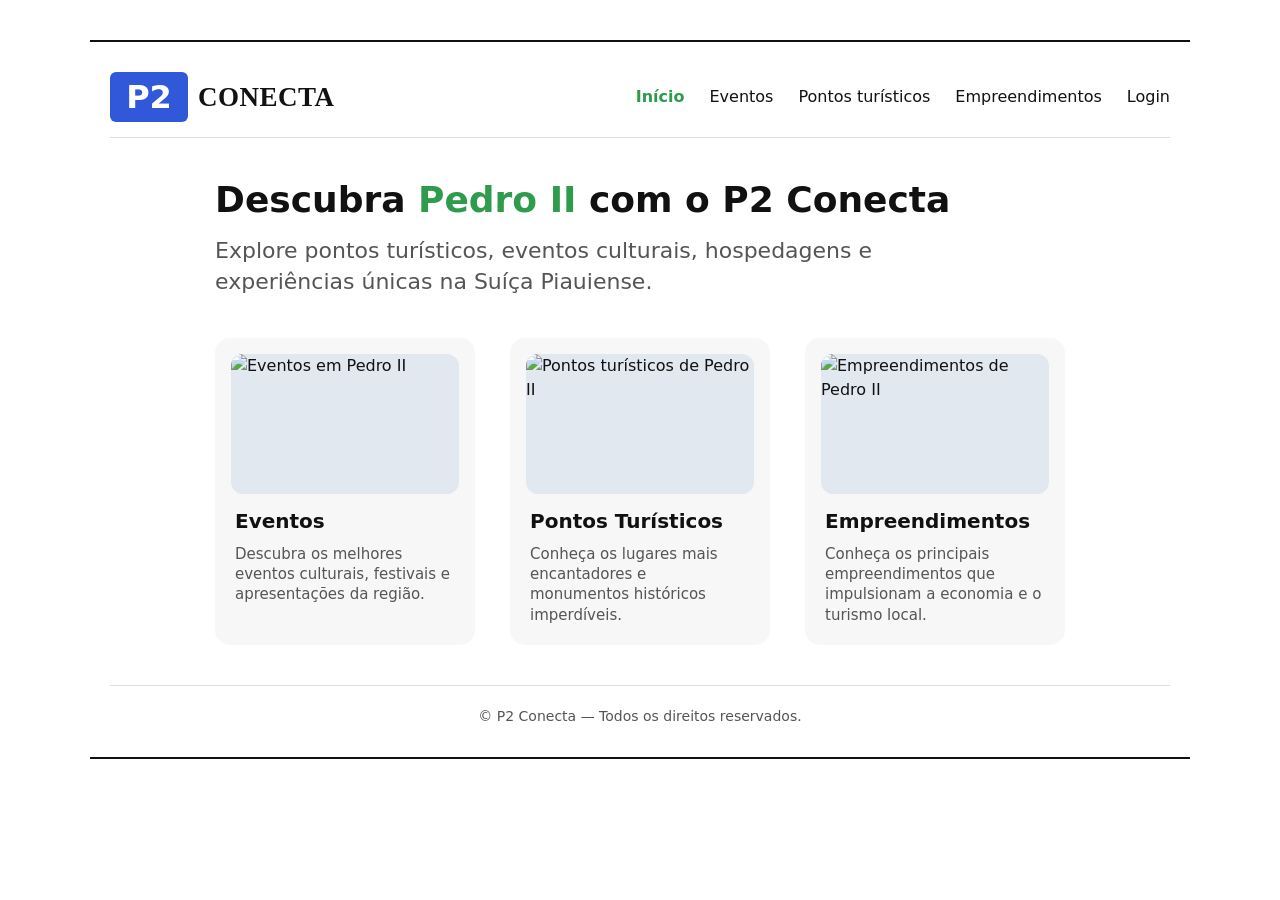
==== index.html @ 93d2b792 "refactor(frontend): otimiza semantica HTML, estrutura CSS com variaveis e simplifica JS do menu" ====
<!DOCTYPE html>
<html lang="pt-BR">

<head>
    <meta charset="UTF-8">
    <meta name="viewport" content="width=device-width, initial-scale=1.0">
    <title>P2 Conecta - Descubra Pedro II</title>
    <link rel="stylesheet" href="style.css">
</head>

<body>

    <!-- CABEÇALHO -->
    <header class="header">
        <div class="logo">
            <div class="logo-p2">P2</div>
            <span>CONECTA</span>
        </div>

        <nav class="menu">
            <a href="#" class="ativo">Início</a>
            <a href="#eventos">Eventos</a>
            <a href="#pontos">Pontos turísticos</a>
            <a href="#empreendimentos">Empreendimentos</a>
            <a href="#login">Login</a>
        </nav>
    </header>

    <!-- CONTEÚDO PRINCIPAL -->
    <main>

        <section class="hero">
            <h1>
                Descubra
                <span>Pedro II</span>
                com o P2 Conecta
            </h1>
            <p>
                Explore pontos turísticos, eventos culturais,
                hospedagens e experiências únicas na Suíça Piauiense.
            </p>
        </section>

        <!-- CARDS -->
        <section class="cards">

            <!-- EVENTOS -->
            <article class="card" id="eventos">
                <div class="imagem-card">
                    <img src="img/eventos.jpg" alt="Eventos em Pedro II" loading="lazy">
                </div>
                <div class="conteudo-card">
                    <h2>Eventos</h2>
                    <p>
                        Descubra os melhores eventos culturais,
                        festivais e apresentações da região.
                    </p>
                </div>
            </article>

            <!-- PONTOS TURÍSTICOS -->
            <article class="card" id="pontos">
                <div class="imagem-card">
                    <img src="img/pontos-turisticos.jpg" alt="Pontos turísticos de Pedro II" loading="lazy">
                </div>
                <div class="conteudo-card">
                    <h2>Pontos Turísticos</h2>
                    <p>
                        Conheça os lugares mais encantadores e
                        monumentos históricos imperdíveis.
                    </p>
                </div>
            </article>

            <!-- EMPREENDIMENTOS -->
            <article class="card" id="empreendimentos">
                <div class="imagem-card">
                    <img src="img/empreendimentos.jpg" alt="Empreendimentos de Pedro II" loading="lazy">
                </div>
                <div class="conteudo-card">
                    <h2>Empreendimentos</h2>
                    <p>
                        Conheça os principais empreendimentos
                        que impulsionam a economia e o turismo local.
                    </p>
                </div>
            </article>

        </section>

    </main>

    <!-- RODAPÉ -->
    <footer class="footer">
        <p>&copy; P2 Conecta — Todos os direitos reservados.</p>
    </footer>

    <script src="script.js"></script>
</body>

</html>
---- style.css ----
/* ==============================
   VARIÁVEIS E CONFIGURAÇÕES GERAIS
================================= */

:root {
    --primary-color: #3158d9;
    --accent-color: #2e9b4d;
    --text-color: #111111;
    --text-muted: #555555;
    --bg-page: #ffffff;
    --bg-card: #f7f7f7;
    --bg-image: #e2e8f0;
    --border-color: #111111;
    --font-main: system-ui, -apple-system, BlinkMacSystemFont, "Segoe UI", Roboto, sans-serif;
    --font-serif: Georgia, "Times New Roman", serif;
    --radius-sm: 6px;
    --radius-md: 12px;
    --radius-lg: 15px;
    --transition: all 0.3s ease;
}

* {
    margin: 0;
    padding: 0;
    box-sizing: border-box;
}

html {
    scroll-behavior: smooth;
}

body {
    font-family: var(--font-main);
    background-color: var(--bg-page);
    color: var(--text-color);
    line-height: 1.5;
    width: 90%;
    max-width: 1100px;
    margin: 40px auto;
    border-top: 2px solid var(--border-color);
    border-bottom: 2px solid var(--border-color);
    padding: 30px 20px;
}

/* ==============================
   CABEÇALHO
================================= */

.header {
    display: flex;
    align-items: center;
    justify-content: space-between;
    padding-bottom: 15px;
    border-bottom: 1px solid #ddd;
}

/* ==============================
   LOGO
================================= */

.logo {
    display: flex;
    align-items: center;
    gap: 10px;
}

.logo-p2 {
    width: 78px;
    height: 50px;
    display: flex;
    align-items: center;
    justify-content: center;
    background-color: var(--primary-color);
    color: #ffffff;
    font-family: var(--font-main);
    font-size: 32px;
    font-weight: bold;
    border-radius: var(--radius-sm);
}

.logo span {
    font-family: var(--font-serif);
    font-size: 27px;
    font-weight: bold;
    letter-spacing: 0.5px;
}

/* ==============================
   MENU
================================= */

.menu {
    display: flex;
    align-items: center;
    gap: 25px;
}

.menu a {
    text-decoration: none;
    color: var(--text-color);
    font-size: 16px;
    font-weight: 500;
    transition: var(--transition);
    position: relative;
}

.menu a:hover {
    color: var(--accent-color);
}

.menu a.ativo {
    font-weight: 700;
    color: var(--accent-color);
}

/* ==============================
   HERO
================================= */

.hero {
    max-width: 850px;
    margin: 40px auto;
    text-align: left;
}

.hero h1 {
    font-size: 36px;
    line-height: 1.2;
    margin-bottom: 15px;
    font-weight: 800;
}

.hero h1 span {
    color: var(--accent-color);
}

.hero p {
    max-width: 800px;
    font-size: 22px;
    line-height: 1.4;
    color: var(--text-muted);
}

/* ==============================
   CARDS
================================= */

.cards {
    display: grid;
    grid-template-columns: repeat(3, 1fr);
    gap: 35px;
    max-width: 850px;
    margin: 0 auto 30px;
}

/* ==============================
   CARD
================================= */

.card {
    background-color: var(--bg-card);
    border-radius: var(--radius-lg);
    padding: 15px;
    min-height: 300px;
    transition: var(--transition);
    border: 1px solid transparent;
}

.card:hover {
    transform: translateY(-5px);
    box-shadow: 0 10px 25px rgba(0, 0, 0, 0.1);
    border-color: #eaeaea;
}

/* ==============================
   IMAGEM DO CARD
================================= */

.imagem-card {
    width: 100%;
    height: 140px;
    background-color: var(--bg-image);
    border-radius: var(--radius-md);
    overflow: hidden;
    position: relative;
}

.imagem-card img {
    width: 100%;
    height: 100%;
    object-fit: cover;
    display: block;
}

/* ==============================
   CONTEÚDO DOS CARDS
================================= */

.conteudo-card {
    padding: 12px 4px 4px;
}

.conteudo-card h2 {
    font-size: 20px;
    margin-bottom: 8px;
    color: var(--text-color);
}

.conteudo-card p {
    font-size: 15px;
    line-height: 1.35;
    color: var(--text-muted);
}

/* ==============================
   RODAPÉ
================================= */

.footer {
    margin-top: 40px;
    padding-top: 20px;
    border-top: 1px solid #ddd;
    text-align: center;
    color: var(--text-muted);
    font-size: 14px;
}

/* ==============================
   RESPONSIVIDADE
================================= */

@media (max-width: 900px) {
    body {
        width: 94%;
        margin-top: 20px;
    }

    .header {
        flex-direction: column;
        gap: 15px;
    }

    .menu {
        flex-wrap: wrap;
        justify-content: center;
        gap: 18px;
    }

    .hero {
        text-align: center;
    }

    .hero h1 {
        font-size: 30px;
    }

    .hero p {
        font-size: 19px;
    }

    .cards {
        grid-template-columns: 1fr;
        max-width: 450px;
    }
}

@media (max-width: 600px) {
    body {
        padding: 15px;
        margin-top: 10px;
    }

    .logo-p2 {
        width: 65px;
        height: 45px;
        font-size: 27px;
    }

    .logo span {
        font-size: 23px;
    }

    .menu {
        gap: 12px;
    }

    .menu a {
        font-size: 14px;
    }

    .hero h1 {
        font-size: 25px;
    }

    .hero p {
        font-size: 17px;
    }

    .cards {
        gap: 20px;
    }
}
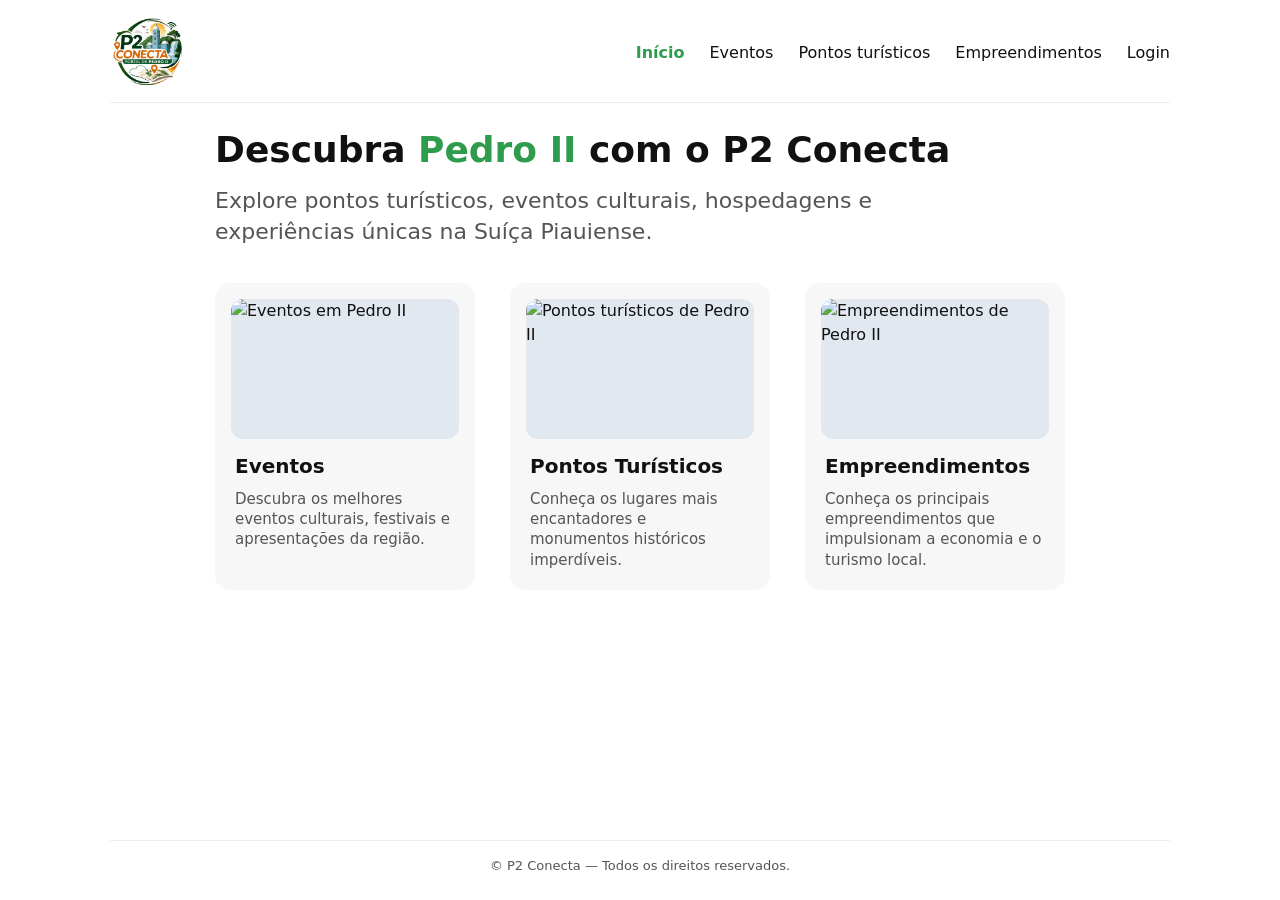
==== commit 9866408c: "feat: substitui logo por imagem, remove bordas do body e ajusta layout do rodape" ====
--- a/index.html
+++ b/index.html
@@ -13,8 +13,7 @@
     <!-- CABEÇALHO -->
     <header class="header">
         <div class="logo">
-            <div class="logo-p2">P2</div>
-            <span>CONECTA</span>
+            <img src="img/logo.webp" alt="Logo P2 Conecta">
         </div>
 
         <nav class="menu">
--- a/style.css
+++ b/style.css
@@ -10,7 +10,6 @@
     --bg-page: #ffffff;
     --bg-card: #f7f7f7;
     --bg-image: #e2e8f0;
-    --border-color: #111111;
     --font-main: system-ui, -apple-system, BlinkMacSystemFont, "Segoe UI", Roboto, sans-serif;
     --font-serif: Georgia, "Times New Roman", serif;
     --radius-sm: 6px;
@@ -27,6 +26,7 @@
 
 html {
     scroll-behavior: smooth;
+    height: 100%;
 }
 
 body {
@@ -36,10 +36,15 @@
     line-height: 1.5;
     width: 90%;
     max-width: 1100px;
-    margin: 40px auto;
-    border-top: 2px solid var(--border-color);
-    border-bottom: 2px solid var(--border-color);
-    padding: 30px 20px;
+    min-height: 100vh;
+    margin: 0 auto;
+    padding: 15px 20px;
+    display: flex;
+    flex-direction: column;
+}
+
+main {
+    flex: 1;
 }
 
 /* ==============================
@@ -50,39 +55,18 @@
     display: flex;
     align-items: center;
     justify-content: space-between;
-    padding-bottom: 15px;
-    border-bottom: 1px solid #ddd;
+    padding-bottom: 12px;
+    border-bottom: 1px solid #eee;
 }
 
 /* ==============================
    LOGO
 ================================= */
 
-.logo {
-    display: flex;
-    align-items: center;
-    gap: 10px;
-}
-
-.logo-p2 {
-    width: 78px;
-    height: 50px;
-    display: flex;
-    align-items: center;
-    justify-content: center;
-    background-color: var(--primary-color);
-    color: #ffffff;
-    font-family: var(--font-main);
-    font-size: 32px;
-    font-weight: bold;
-    border-radius: var(--radius-sm);
-}
-
-.logo span {
-    font-family: var(--font-serif);
-    font-size: 27px;
-    font-weight: bold;
-    letter-spacing: 0.5px;
+.logo img {
+    height: 75px;
+    width: auto;
+    display: block;
 }
 
 /* ==============================
@@ -119,7 +103,7 @@
 
 .hero {
     max-width: 850px;
-    margin: 40px auto;
+    margin: 25px auto 35px;
     text-align: left;
 }
 
@@ -217,12 +201,12 @@
 ================================= */
 
 .footer {
-    margin-top: 40px;
-    padding-top: 20px;
-    border-top: 1px solid #ddd;
+    margin-top: auto;
+    padding: 15px 0 10px;
+    border-top: 1px solid #eee;
     text-align: center;
     color: var(--text-muted);
-    font-size: 14px;
+    font-size: 13px;
 }
 
 /* ==============================
@@ -270,14 +254,8 @@
         margin-top: 10px;
     }
 
-    .logo-p2 {
-        width: 65px;
-        height: 45px;
-        font-size: 27px;
-    }
-
-    .logo span {
-        font-size: 23px;
+    .logo img {
+        height: 60px;
     }
 
     .menu {
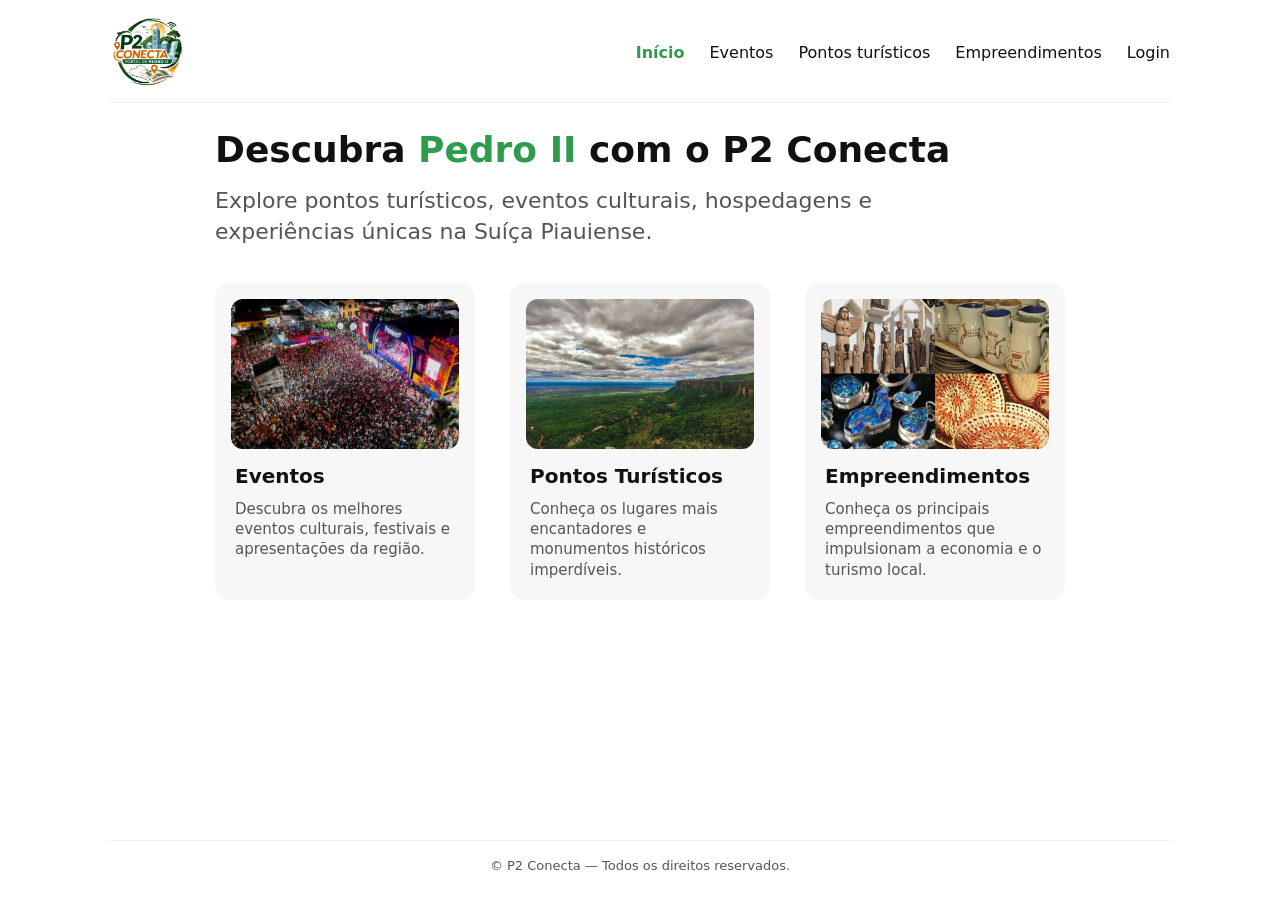
==== commit e3aba12a: "feat: atribui imagens reais aos cards e padroniza dimensoes no CSS" ====
--- a/index.html
+++ b/index.html
@@ -46,7 +46,7 @@
             <!-- EVENTOS -->
             <article class="card" id="eventos">
                 <div class="imagem-card">
-                    <img src="img/eventos.jpg" alt="Eventos em Pedro II" loading="lazy">
+                    <img src="img/festival de inverno.webp" alt="Festival de Inverno em Pedro II" loading="lazy">
                 </div>
                 <div class="conteudo-card">
                     <h2>Eventos</h2>
@@ -60,7 +60,7 @@
             <!-- PONTOS TURÍSTICOS -->
             <article class="card" id="pontos">
                 <div class="imagem-card">
-                    <img src="img/pontos-turisticos.jpg" alt="Pontos turísticos de Pedro II" loading="lazy">
+                    <img src="img/gritador.webp" alt="Mirante do Gritador em Pedro II" loading="lazy">
                 </div>
                 <div class="conteudo-card">
                     <h2>Pontos Turísticos</h2>
@@ -74,7 +74,7 @@
             <!-- EMPREENDIMENTOS -->
             <article class="card" id="empreendimentos">
                 <div class="imagem-card">
-                    <img src="img/empreendimentos.jpg" alt="Empreendimentos de Pedro II" loading="lazy">
+                    <img src="img/empreendimento.webp" alt="Empreendimentos em Pedro II" loading="lazy">
                 </div>
                 <div class="conteudo-card">
                     <h2>Empreendimentos</h2>
--- a/style.css
+++ b/style.css
@@ -162,7 +162,7 @@
 
 .imagem-card {
     width: 100%;
-    height: 140px;
+    height: 150px;
     background-color: var(--bg-image);
     border-radius: var(--radius-md);
     overflow: hidden;
@@ -173,6 +173,7 @@
     width: 100%;
     height: 100%;
     object-fit: cover;
+    object-position: center;
     display: block;
 }
 
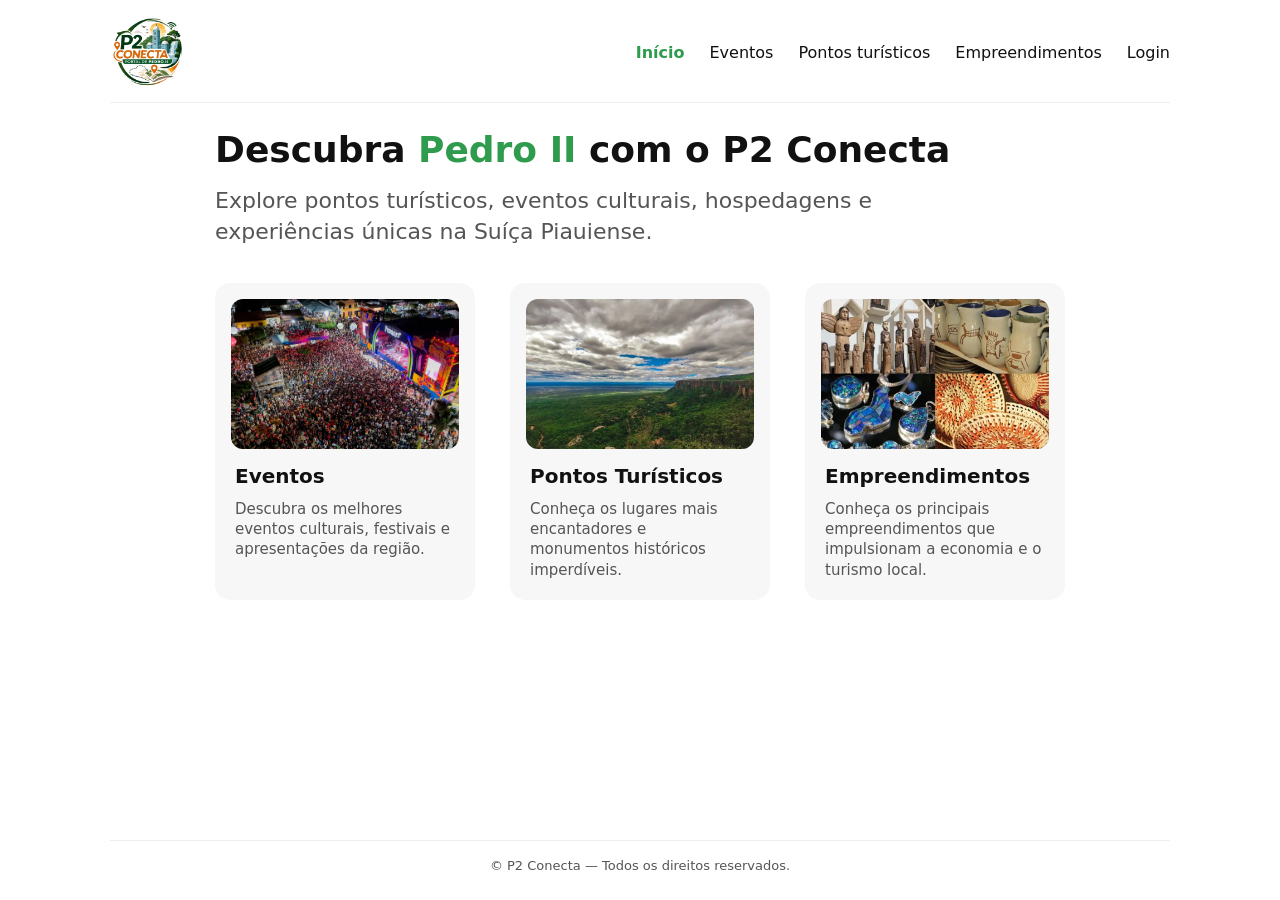
==== commit 7560f0db: "Implementa tela de login." ====
--- a/index.html
+++ b/index.html
@@ -5,6 +5,7 @@
     <meta charset="UTF-8">
     <meta name="viewport" content="width=device-width, initial-scale=1.0">
     <title>P2 Conecta - Descubra Pedro II</title>
+    <link rel="stylesheet" href="style.css">
     <link rel="stylesheet" href="style.css">
 </head>
 
@@ -21,7 +22,7 @@
             <a href="#eventos">Eventos</a>
             <a href="#pontos">Pontos turísticos</a>
             <a href="#empreendimentos">Empreendimentos</a>
-            <a href="#login">Login</a>
+            <a href="login.html">Login</a>
         </nav>
     </header>
 
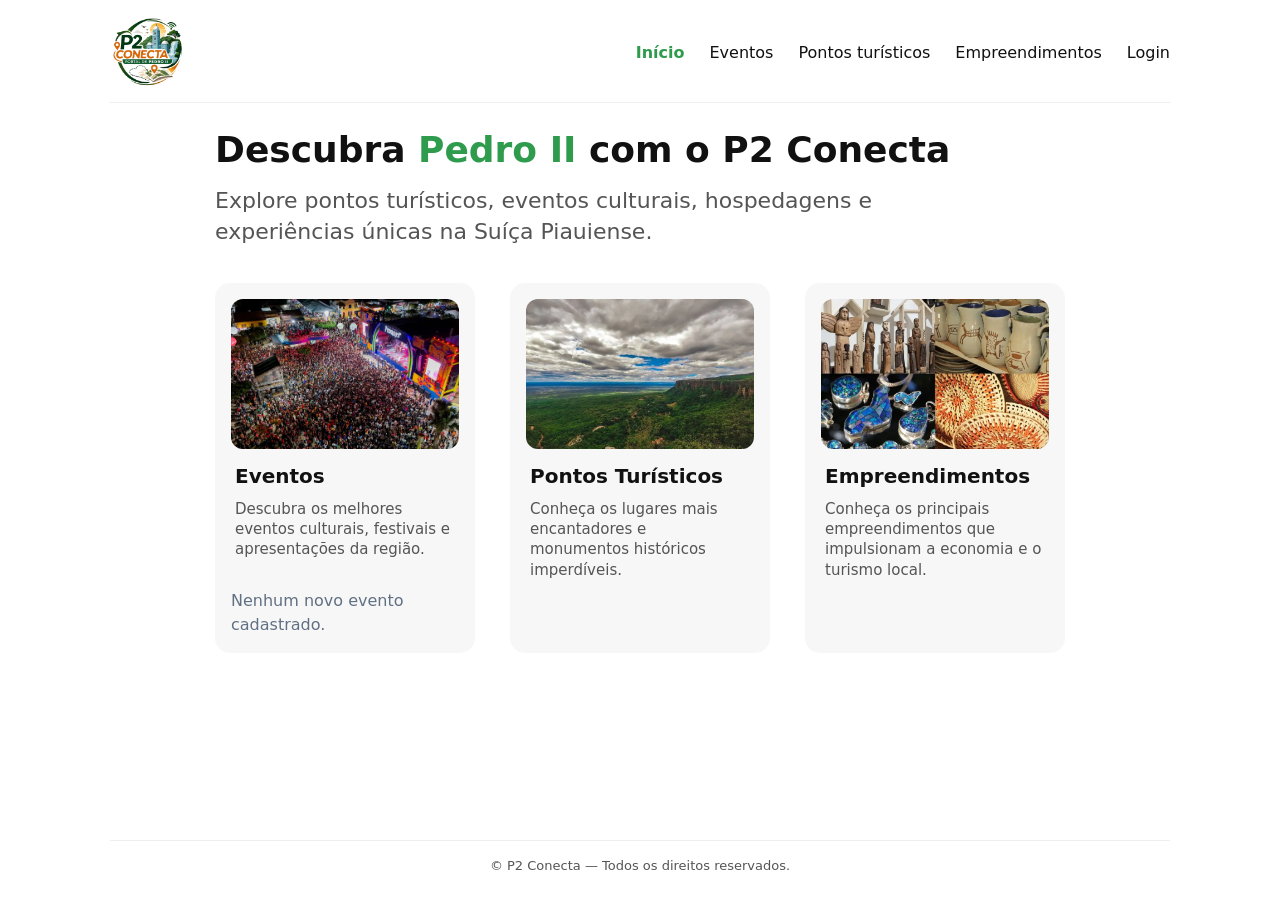
==== commit b6d7f60f: "Implementação de cards eventos e menu eventos." ====
--- a/index.html
+++ b/index.html
@@ -19,7 +19,7 @@
 
         <nav class="menu">
             <a href="#" class="ativo">Início</a>
-            <a href="#eventos">Eventos</a>
+            <a href="eventos.html">Eventos</a>
             <a href="#pontos">Pontos turísticos</a>
             <a href="#empreendimentos">Empreendimentos</a>
             <a href="login.html">Login</a>
@@ -56,6 +56,7 @@
                         festivais e apresentações da região.
                     </p>
                 </div>
+                <div id="eventos-dinamicos" class="cards-eventos"></div>
             </article>
 
             <!-- PONTOS TURÍSTICOS -->
@@ -96,6 +97,33 @@
     </footer>
 
     <script src="script.js"></script>
+    <script src="js/exibir-eventos.js"></script>
+    
+<script>
+document.addEventListener("DOMContentLoaded", function() {
+    const cardEventos = document.getElementById("eventos");
+
+    if (!cardEventos) return;
+
+    cardEventos.style.cursor = "pointer";
+    cardEventos.setAttribute("role", "link");
+    cardEventos.setAttribute("tabindex", "0");
+
+    function abrirEventos() {
+        window.location.href = "eventos.html";
+    }
+
+    cardEventos.addEventListener("click", abrirEventos);
+
+    cardEventos.addEventListener("keydown", function(event) {
+        if (event.key === "Enter" || event.key === " ") {
+            event.preventDefault();
+            abrirEventos();
+        }
+    });
+});
+</script>
+
 </body>
 
 </html>
--- a/style.css
+++ b/style.css
@@ -278,4 +278,49 @@
     .cards {
         gap: 20px;
     }
-}+}
+
+
+/* EVENTOS CADASTRADOS */
+
+#eventos-dinamicos {
+    display: grid;
+    grid-template-columns: repeat(
+        auto-fit,
+        minmax(min(100%, 260px), 1fr)
+    );
+    gap: 20px;
+    margin-top: 25px;
+}
+
+#eventos-dinamicos .card-evento {
+    background: #ffffff;
+    border: 1px solid #e1e7ef;
+    border-radius: 12px;
+    padding: 22px;
+    box-shadow: 0 4px 15px rgba(0,0,0,0.07);
+    transition: transform 0.3s ease;
+}
+
+#eventos-dinamicos .card-evento:hover {
+    transform: translateY(-5px);
+}
+
+#eventos-dinamicos .card-evento h3 {
+    color: #3158d9;
+    margin-top: 0;
+    margin-bottom: 15px;
+}
+
+#eventos-dinamicos .card-evento p {
+    color: #526173;
+    line-height: 1.6;
+}
+
+#eventos-dinamicos .descricao-evento {
+    overflow-wrap: anywhere;
+}
+
+#eventos-dinamicos .sem-eventos {
+    color: #617083;
+}
--- a/style.css
+++ b/style.css
@@ -278,4 +278,49 @@
     .cards {
         gap: 20px;
     }
-}+}
+
+
+/* EVENTOS CADASTRADOS */
+
+#eventos-dinamicos {
+    display: grid;
+    grid-template-columns: repeat(
+        auto-fit,
+        minmax(min(100%, 260px), 1fr)
+    );
+    gap: 20px;
+    margin-top: 25px;
+}
+
+#eventos-dinamicos .card-evento {
+    background: #ffffff;
+    border: 1px solid #e1e7ef;
+    border-radius: 12px;
+    padding: 22px;
+    box-shadow: 0 4px 15px rgba(0,0,0,0.07);
+    transition: transform 0.3s ease;
+}
+
+#eventos-dinamicos .card-evento:hover {
+    transform: translateY(-5px);
+}
+
+#eventos-dinamicos .card-evento h3 {
+    color: #3158d9;
+    margin-top: 0;
+    margin-bottom: 15px;
+}
+
+#eventos-dinamicos .card-evento p {
+    color: #526173;
+    line-height: 1.6;
+}
+
+#eventos-dinamicos .descricao-evento {
+    overflow-wrap: anywhere;
+}
+
+#eventos-dinamicos .sem-eventos {
+    color: #617083;
+}
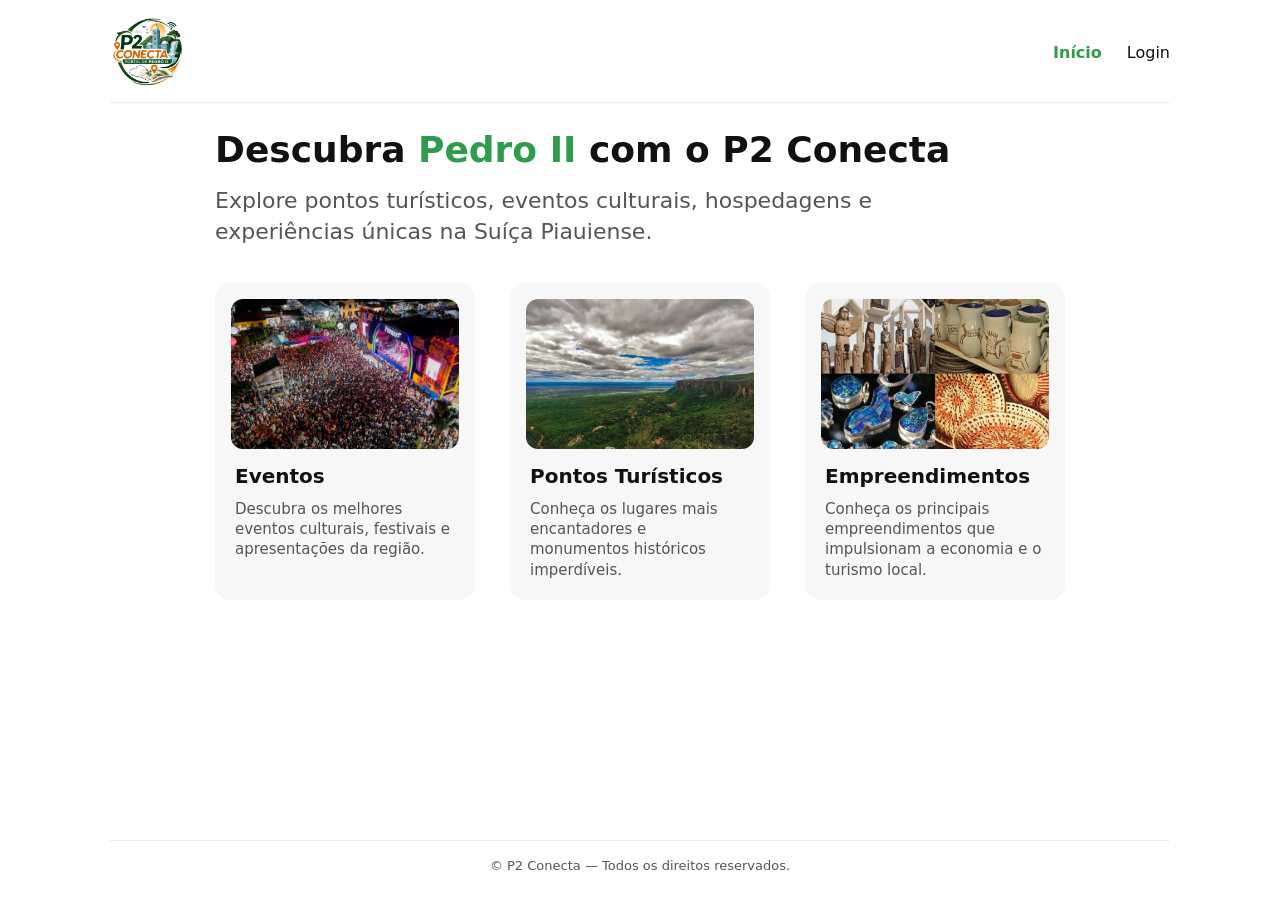
==== commit 5945be51: "Implementa tela de Cadastro de Não tem conta, Cadastre-se." ====
--- a/index.html
+++ b/index.html
@@ -19,9 +19,6 @@
 
         <nav class="menu">
             <a href="#" class="ativo">Início</a>
-            <a href="eventos.html">Eventos</a>
-            <a href="#pontos">Pontos turísticos</a>
-            <a href="#empreendimentos">Empreendimentos</a>
             <a href="login.html">Login</a>
         </nav>
     </header>
@@ -56,7 +53,6 @@
                         festivais e apresentações da região.
                     </p>
                 </div>
-                <div id="eventos-dinamicos" class="cards-eventos"></div>
             </article>
 
             <!-- PONTOS TURÍSTICOS -->
@@ -97,7 +93,6 @@
     </footer>
 
     <script src="script.js"></script>
-    <script src="js/exibir-eventos.js"></script>
     
 <script>
 document.addEventListener("DOMContentLoaded", function() {
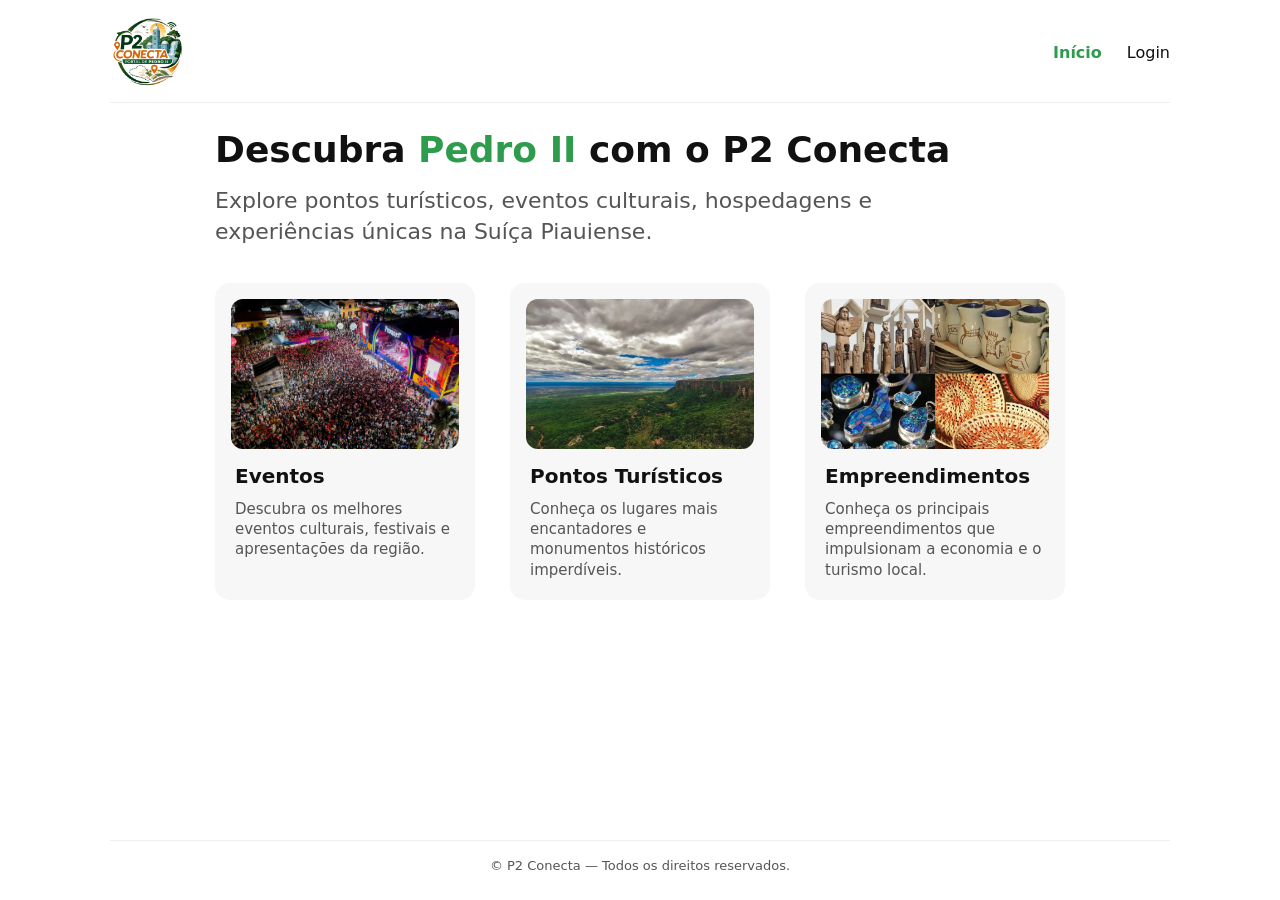
==== commit a1fe8b3f: "feat: reorganiza estrutura do frontend" ====
--- a/index.html
+++ b/index.html
@@ -5,11 +5,11 @@
     <meta charset="UTF-8">
     <meta name="viewport" content="width=device-width, initial-scale=1.0">
     <title>P2 Conecta - Descubra Pedro II</title>
-    <link rel="stylesheet" href="style.css">
-    <link rel="stylesheet" href="style.css">
+    <link rel="stylesheet" href="styles/style.css">
+    <script src="js/menu-usuario.js" defer></script>
 </head>
 
-<body>
+<body data-grupo="raiz">
 
     <!-- CABEÇALHO -->
     <header class="header">
@@ -19,7 +19,7 @@
 
         <nav class="menu">
             <a href="#" class="ativo">Início</a>
-            <a href="login.html">Login</a>
+            <a href="pages/login.html">Login</a>
         </nav>
     </header>
 
@@ -56,7 +56,7 @@
             </article>
 
             <!-- PONTOS TURÍSTICOS -->
-            <article class="card" id="pontos">
+            <article class="card" id="pontos" role="link" tabindex="0" aria-label="Ver pontos turísticos de Pedro II">
                 <div class="imagem-card">
                     <img src="img/gritador.webp" alt="Mirante do Gritador em Pedro II" loading="lazy">
                 </div>
@@ -70,7 +70,7 @@
             </article>
 
             <!-- EMPREENDIMENTOS -->
-            <article class="card" id="empreendimentos">
+            <article class="card" id="empreendimentos" role="link" tabindex="0" aria-label="Ver empreendimentos de Pedro II">
                 <div class="imagem-card">
                     <img src="img/empreendimento.webp" alt="Empreendimentos em Pedro II" loading="lazy">
                 </div>
@@ -96,6 +96,35 @@
     
 <script>
 document.addEventListener("DOMContentLoaded", function() {
+    const cardPontos = document.getElementById("pontos");
+
+    if (cardPontos) {
+        cardPontos.style.cursor = "pointer";
+        cardPontos.addEventListener("click", function() {
+            window.location.href = "pages/pontos-turisticos.html";
+        });
+        cardPontos.addEventListener("keydown", function(event) {
+            if (event.key === "Enter" || event.key === " ") {
+                event.preventDefault();
+                window.location.href = "pages/pontos-turisticos.html";
+            }
+        });
+    }
+
+    const cardEmpreendimentos = document.getElementById("empreendimentos");
+    if (cardEmpreendimentos) {
+        cardEmpreendimentos.style.cursor = "pointer";
+        cardEmpreendimentos.addEventListener("click", function() {
+            window.location.href = "pages/empreendimentos.html";
+        });
+        cardEmpreendimentos.addEventListener("keydown", function(event) {
+            if (event.key === "Enter" || event.key === " ") {
+                event.preventDefault();
+                window.location.href = "pages/empreendimentos.html";
+            }
+        });
+    }
+
     const cardEventos = document.getElementById("eventos");
 
     if (!cardEventos) return;
@@ -105,7 +134,7 @@
     cardEventos.setAttribute("tabindex", "0");
 
     function abrirEventos() {
-        window.location.href = "eventos.html";
+        window.location.href = "pages/eventos.html";
     }
 
     cardEventos.addEventListener("click", abrirEventos);
@@ -121,4 +150,4 @@
 
 </body>
 
-</html>+</html>
--- a/styles/style.css
+++ b/styles/style.css
@@ -0,0 +1,326 @@
+/* ==============================
+   VARIÁVEIS E CONFIGURAÇÕES GERAIS
+================================= */
+
+:root {
+    --primary-color: #3158d9;
+    --accent-color: #2e9b4d;
+    --text-color: #111111;
+    --text-muted: #555555;
+    --bg-page: #ffffff;
+    --bg-card: #f7f7f7;
+    --bg-image: #e2e8f0;
+    --font-main: system-ui, -apple-system, BlinkMacSystemFont, "Segoe UI", Roboto, sans-serif;
+    --font-serif: Georgia, "Times New Roman", serif;
+    --radius-sm: 6px;
+    --radius-md: 12px;
+    --radius-lg: 15px;
+    --transition: all 0.3s ease;
+}
+
+* {
+    margin: 0;
+    padding: 0;
+    box-sizing: border-box;
+}
+
+html {
+    scroll-behavior: smooth;
+    height: 100%;
+}
+
+body {
+    font-family: var(--font-main);
+    background-color: var(--bg-page);
+    color: var(--text-color);
+    line-height: 1.5;
+    width: 90%;
+    max-width: 1100px;
+    min-height: 100vh;
+    margin: 0 auto;
+    padding: 15px 20px;
+    display: flex;
+    flex-direction: column;
+}
+
+main {
+    flex: 1;
+}
+
+/* ==============================
+   CABEÇALHO
+================================= */
+
+.header {
+    display: flex;
+    align-items: center;
+    justify-content: space-between;
+    padding-bottom: 12px;
+    border-bottom: 1px solid #eee;
+}
+
+/* ==============================
+   LOGO
+================================= */
+
+.logo img {
+    height: 75px;
+    width: auto;
+    display: block;
+}
+
+/* ==============================
+   MENU
+================================= */
+
+.menu {
+    display: flex;
+    align-items: center;
+    gap: 25px;
+}
+
+.menu a {
+    text-decoration: none;
+    color: var(--text-color);
+    font-size: 16px;
+    font-weight: 500;
+    transition: var(--transition);
+    position: relative;
+}
+
+.menu a:hover {
+    color: var(--accent-color);
+}
+
+.menu a.ativo {
+    font-weight: 700;
+    color: var(--accent-color);
+}
+
+/* ==============================
+   HERO
+================================= */
+
+.hero {
+    max-width: 850px;
+    margin: 25px auto 35px;
+    text-align: left;
+}
+
+.hero h1 {
+    font-size: 36px;
+    line-height: 1.2;
+    margin-bottom: 15px;
+    font-weight: 800;
+}
+
+.hero h1 span {
+    color: var(--accent-color);
+}
+
+.hero p {
+    max-width: 800px;
+    font-size: 22px;
+    line-height: 1.4;
+    color: var(--text-muted);
+}
+
+/* ==============================
+   CARDS
+================================= */
+
+.cards {
+    display: grid;
+    grid-template-columns: repeat(3, 1fr);
+    gap: 35px;
+    max-width: 850px;
+    margin: 0 auto 30px;
+}
+
+/* ==============================
+   CARD
+================================= */
+
+.card {
+    background-color: var(--bg-card);
+    border-radius: var(--radius-lg);
+    padding: 15px;
+    min-height: 300px;
+    transition: var(--transition);
+    border: 1px solid transparent;
+}
+
+.card:hover {
+    transform: translateY(-5px);
+    box-shadow: 0 10px 25px rgba(0, 0, 0, 0.1);
+    border-color: #eaeaea;
+}
+
+/* ==============================
+   IMAGEM DO CARD
+================================= */
+
+.imagem-card {
+    width: 100%;
+    height: 150px;
+    background-color: var(--bg-image);
+    border-radius: var(--radius-md);
+    overflow: hidden;
+    position: relative;
+}
+
+.imagem-card img {
+    width: 100%;
+    height: 100%;
+    object-fit: cover;
+    object-position: center;
+    display: block;
+}
+
+/* ==============================
+   CONTEÚDO DOS CARDS
+================================= */
+
+.conteudo-card {
+    padding: 12px 4px 4px;
+}
+
+.conteudo-card h2 {
+    font-size: 20px;
+    margin-bottom: 8px;
+    color: var(--text-color);
+}
+
+.conteudo-card p {
+    font-size: 15px;
+    line-height: 1.35;
+    color: var(--text-muted);
+}
+
+/* ==============================
+   RODAPÉ
+================================= */
+
+.footer {
+    margin-top: auto;
+    padding: 15px 0 10px;
+    border-top: 1px solid #eee;
+    text-align: center;
+    color: var(--text-muted);
+    font-size: 13px;
+}
+
+/* ==============================
+   RESPONSIVIDADE
+================================= */
+
+@media (max-width: 900px) {
+    body {
+        width: 94%;
+        margin-top: 20px;
+    }
+
+    .header {
+        flex-direction: column;
+        gap: 15px;
+    }
+
+    .menu {
+        flex-wrap: wrap;
+        justify-content: center;
+        gap: 18px;
+    }
+
+    .hero {
+        text-align: center;
+    }
+
+    .hero h1 {
+        font-size: 30px;
+    }
+
+    .hero p {
+        font-size: 19px;
+    }
+
+    .cards {
+        grid-template-columns: 1fr;
+        max-width: 450px;
+    }
+}
+
+@media (max-width: 600px) {
+    body {
+        padding: 15px;
+        margin-top: 10px;
+    }
+
+    .logo img {
+        height: 60px;
+    }
+
+    .menu {
+        gap: 12px;
+    }
+
+    .menu a {
+        font-size: 14px;
+    }
+
+    .hero h1 {
+        font-size: 25px;
+    }
+
+    .hero p {
+        font-size: 17px;
+    }
+
+    .cards {
+        gap: 20px;
+    }
+}
+
+
+/* EVENTOS CADASTRADOS */
+
+#eventos-dinamicos {
+    display: grid;
+    grid-template-columns: repeat(
+        auto-fit,
+        minmax(min(100%, 260px), 1fr)
+    );
+    gap: 20px;
+    margin-top: 25px;
+}
+
+#eventos-dinamicos .card-evento {
+    background: #ffffff;
+    border: 1px solid #e1e7ef;
+    border-radius: 12px;
+    padding: 22px;
+    box-shadow: 0 4px 15px rgba(0,0,0,0.07);
+    transition: transform 0.3s ease;
+}
+
+#eventos-dinamicos .card-evento:hover {
+    transform: translateY(-5px);
+}
+
+#eventos-dinamicos .card-evento h3 {
+    color: #3158d9;
+    margin-top: 0;
+    margin-bottom: 15px;
+}
+
+#eventos-dinamicos .card-evento p {
+    color: #526173;
+    line-height: 1.6;
+}
+
+#eventos-dinamicos .descricao-evento {
+    overflow-wrap: anywhere;
+}
+
+#eventos-dinamicos .sem-eventos {
+    color: #617083;
+}
